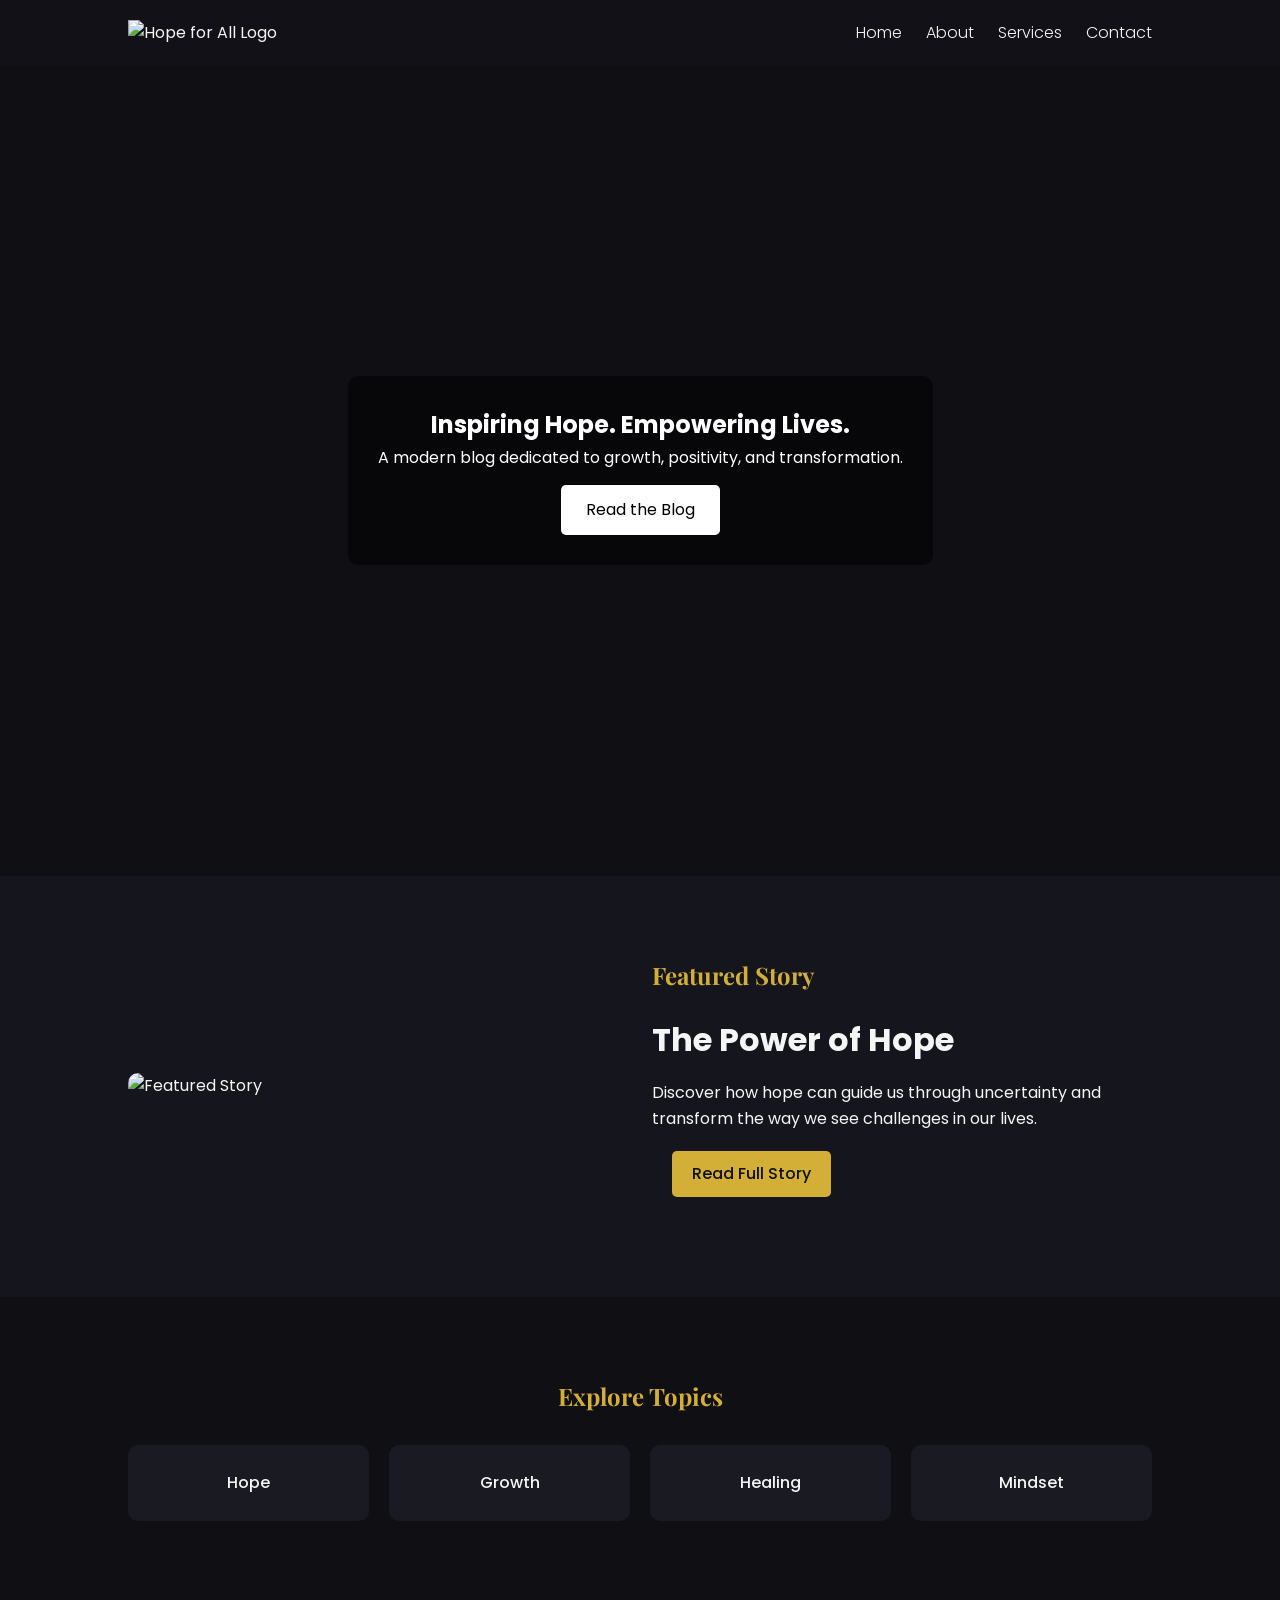
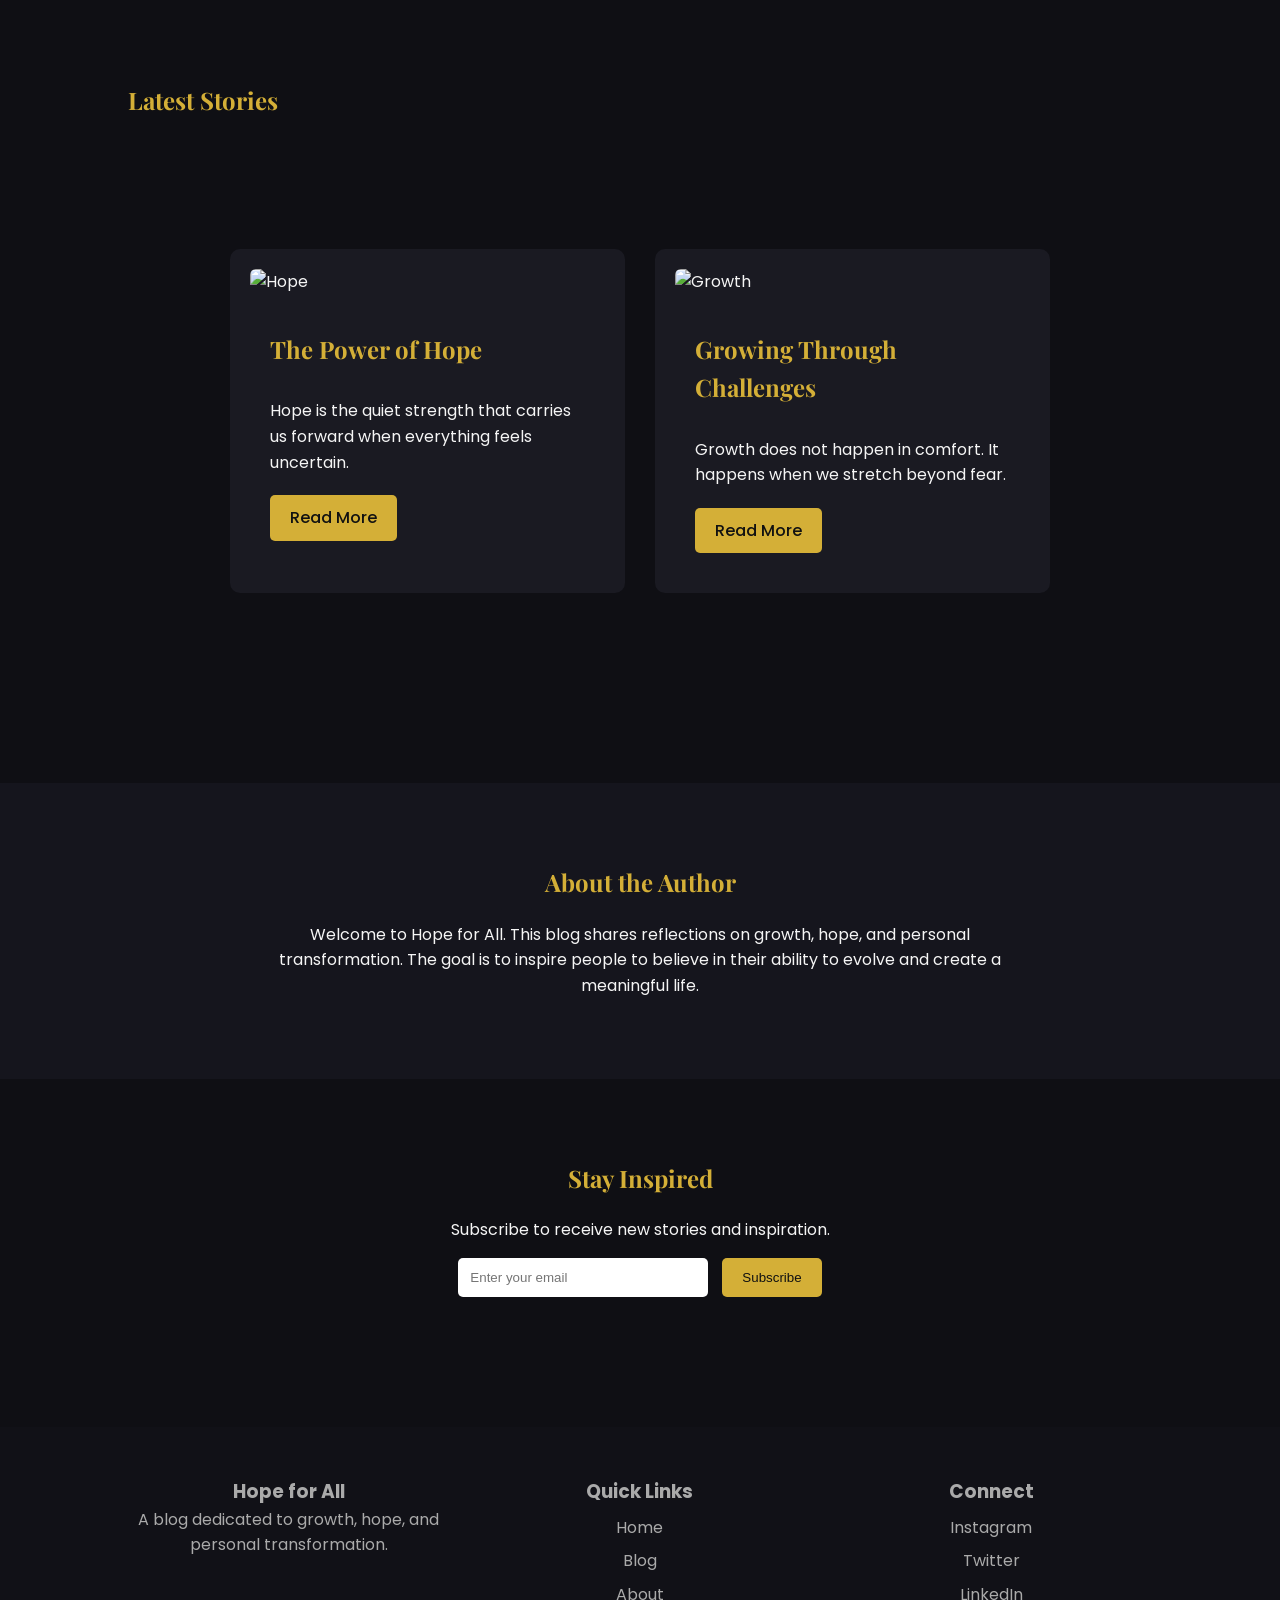
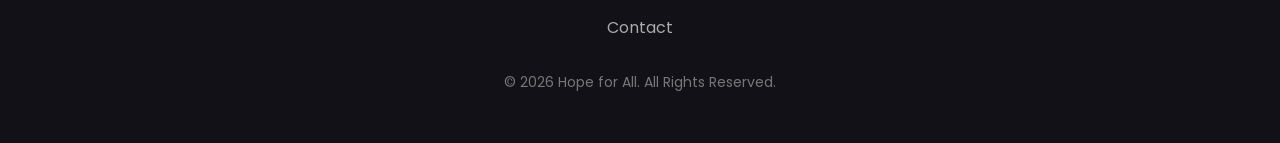
==== index.html @ fa164b83 "Add files via upload" ====
<!DOCTYPE html>
<html>
<head>
    <title>Hope for All</title>
    <link rel="stylesheet" href="style.css">
</head>
<body>

<header>
    <div class="logo">
<img src="images/logo.png" alt="Hope for All Logo">
</div>
    <nav>
        <a href="index.html">Home</a>
        <a href="about.html">About</a>
        <a href="services.html">Services</a>
        <a href="contact.html">Contact</a>
    </nav>
</header>

<section class="hero">
    <div class="hero-text">
        <h1>Inspiring Hope. Empowering Lives.</h1>
        <p>A modern blog dedicated to growth, positivity, and transformation.</p>
        <a href="blog.html" class="btn">Read the Blog</a>
    </div>
</section>
<section class="featured">

<img src="images/growth.jpg" alt="Featured Story">

<div class="featured-text">

<h2>Featured Story</h2>

<h1>The Power of Hope</h1>

<p>
Discover how hope can guide us through uncertainty and transform
the way we see challenges in our lives.
</p>

<a href="post1.html" class="read-btn">Read Full Story</a>

</div>

</section>
<section class="categories">

<h2>Explore Topics</h2>

<div class="category-grid">

<div class="category">Hope</div>

<div class="category">Growth</div>

<div class="category">Healing</div>

<div class="category">Mindset</div>

</div>

</section>
<section class="container">

<h2>Latest Stories</h2>

<div class="blog-container">

<div class="post">

<img src="images/growth.jpg" alt="Hope">

<h2>The Power of Hope</h2>

<p>
Hope is the quiet strength that carries us forward
when everything feels uncertain.
</p>

<a href="post1.html" class="read-btn">Read More</a>

</div>


<div class="post">

<img src="images/growth.jpg" alt="Growth">

<h2>Growing Through Challenges</h2>

<p>
Growth does not happen in comfort.
It happens when we stretch beyond fear.
</p>

<a href="post2.html" class="read-btn">Read More</a>

</div>

</div>

</section>
<section class="author">

<h2>About the Author</h2>

<p>
Welcome to Hope for All. This blog shares reflections on growth,
hope, and personal transformation. The goal is to inspire people
to believe in their ability to evolve and create a meaningful life.
</p>

</section>
<section class="newsletter">

<h2>Stay Inspired</h2>

<p>Subscribe to receive new stories and inspiration.</p>

<input type="email" placeholder="Enter your email">

<button>Subscribe</button>

</section>

<footer>

<div class="footer-container">

<div class="footer-about">
<h3>Hope for All</h3>
<p>
A blog dedicated to growth, hope, and personal transformation.
</p>
</div>

<div class="footer-links">
<h3>Quick Links</h3>
<a href="index.html">Home</a>
<a href="blog.html">Blog</a>
<a href="about.html">About</a>
<a href="contact.html">Contact</a>
</div>

<div class="footer-social">
<h3>Connect</h3>
<p>Instagram</p>
<p>Twitter</p>
<p>LinkedIn</p>
</div>

</div>

<p class="copyright">
© 2026 Hope for All. All Rights Reserved.
</p>

</footer>
</body>
</html>
---- style.css ----
/* Google Font */
@import url('https://fonts.googleapis.com/css2?family=Playfair+Display:wght@500;700&family=Poppins:wght@300;400;500&display=swap');

* {
    margin: 0;
    padding: 0;
    box-sizing: border-box;
}
html{
scroll-behavior:smooth;
}

body {
    font-family: 'Poppins', sans-serif;
    background-color: #0f0f14;
    color: #f5f5f5;
    line-height: 1.6;
}

header{
background:#111117;
padding:20px 10%;
display:flex;
justify-content:space-between;
align-items:center;

position:sticky;
top:0;
z-index:1000;
}
}

.logo {
    font-family: 'Playfair Display', serif;
    font-size: 28px;
    color: #d4af37;
}

nav a {
    color: #f5f5f5;
    text-decoration: none;
    margin-left: 20px;
    font-weight: 300;
    transition: 0.3s;
}

nav a:hover {
    color: #d4af37;
}

.hero {
    background: url("images/hero.jpg") no-repeat center center/cover;
    height: 90vh;
    display: flex;
    align-items: center;
    justify-content: center;
    color: white;
    text-align: center;
}

.hero-text {
    background: rgba(0,0,0,0.5);
    padding: 30px;
    border-radius: 10px;
}

.btn {
    display: inline-block;
    padding: 12px 25px;
    background-color: #ffffff;
    color: black;
    text-decoration: none;
    border-radius: 5px;
    margin-top: 15px;
}

.container {
    padding: 80px 10%;
}

h2 {
    font-family: 'Playfair Display', serif;
    margin-bottom: 20px;
    color: #d4af37;
}

.card {
    background: #1a1a22;
    padding: 30px;
    border-radius: 10px;
    margin-top: 20px;
    transition: 0.3s;
}

.card:hover {
    transform: translateY(-5px);
    box-shadow: 0 0 20px rgba(212,175,55,0.2);
}

button {
    background: #d4af37;
    border: none;
    padding: 12px 25px;
    color: #111;
    font-weight: 500;
    cursor: pointer;
    border-radius: 5px;
    margin-top: 15px;
}

footer {
    background: #111117;
    text-align: center;
    padding: 20px;
    margin-top: 50px;
    color: #aaa;
}
.post {
    background: #f4f4f4;
    padding: 20px;
    margin: 20px;
    border-radius: 8px;
}

.post h2 {
    margin-top: 0;
}

.date {
    font-size: 0.9em;
    color: gray;
}
.post {
    background: #f4f4f4;
    padding: 20px;
    margin: 30px auto;
    max-width: 700px;
    border-radius: 8px;
}

.post img {
    width: 100%;
    border-radius: 6px;
    margin-bottom: 15px;
}

.post h2 {
    margin-top: 0;
}

.date {
    font-size: 0.9em;
    color: gray;
}
.blog-container{
display: grid;
grid-template-columns: repeat(auto-fit, minmax(300px, 1fr));
gap: 30px;
padding: 80px 10%;
}

.post{
background: #1a1a22;
border-radius: 10px;
overflow: hidden;
transition: 0.3s;
}

.post:hover{
transform: translateY(-5px);
box-shadow: 0 10px 25px rgba(0,0,0,0.4);
}

.post img{
width: 100%;
height: 200px;
object-fit: cover;
}

.post h2{
padding: 20px 20px 10px;
color: #d4af37;
}

.post p{
padding: 0 20px;
}

.date{
font-size: 0.8em;
color: #aaa;
padding: 0 20px 10px;
}

.read-btn{
display: inline-block;
margin: 20px;
padding: 10px 20px;
background: #d4af37;
color: #111;
text-decoration: none;
border-radius: 5px;
font-weight: 500;
}
.featured{
display:flex;
align-items:center;
gap:40px;
padding:80px 10%;
background:#15151d;
}

.featured img{
width:50%;
border-radius:10px;
}

.featured-text{
max-width:500px;
}

.featured-text h1{
font-size:32px;
margin:15px 0;
}
.categories{
padding:80px 10%;
text-align:center;
}

.category-grid{
display:grid;
grid-template-columns:repeat(auto-fit,minmax(150px,1fr));
gap:20px;
margin-top:30px;
}

.category{
background:#1a1a22;
padding:25px;
border-radius:10px;
font-weight:500;
transition:0.3s;
}

.category:hover{
background:#d4af37;
color:#111;
cursor:pointer;
}
.author{
padding:80px 20%;
text-align:center;
background:#15151d;
}
.newsletter{
padding:80px 10%;
text-align:center;
}

.newsletter input{
padding:12px;
width:250px;
border:none;
border-radius:5px;
margin-right:10px;
}

.newsletter button{
padding:12px 20px;
background:#d4af37;
border:none;
border-radius:5px;
cursor:pointer;
}
.search-section{
text-align:center;
padding:40px;
}

#searchInput{
width:300px;
padding:12px;
border-radius:5px;
border:none;
}
.logo img{
height:40px;
}
footer{
background:#111117;
padding:50px 10%;
margin-top:50px;
}

.footer-container{
display:grid;
grid-template-columns:repeat(auto-fit,minmax(200px,1fr));
gap:30px;
}

.footer-links a{
display:block;
color:#aaa;
text-decoration:none;
margin-top:8px;
}

.footer-links a:hover{
color:#d4af37;
}

.footer-social p{
margin-top:8px;
color:#aaa;
}

.copyright{
text-align:center;
margin-top:30px;
color:#777;
font-size:14px;
}
@media (max-width: 768px){

header{
flex-direction:column;
text-align:center;
}

nav{
margin-top:10px;
}

.hero{
height:70vh;
padding:20px;
}

.featured{
flex-direction:column;
text-align:center;
}

.featured img{
width:100%;
}

.blog-container{
grid-template-columns:1fr;
}

.newsletter input{
width:100%;
margin-bottom:10px;
}

.footer-container{
grid-template-columns:1fr;
text-align:center;
}

}
.article-image {
  max-width: 100%;
  height: auto;
  display: block;
  margin: 20px auto;
  border-radius: 8px;
}
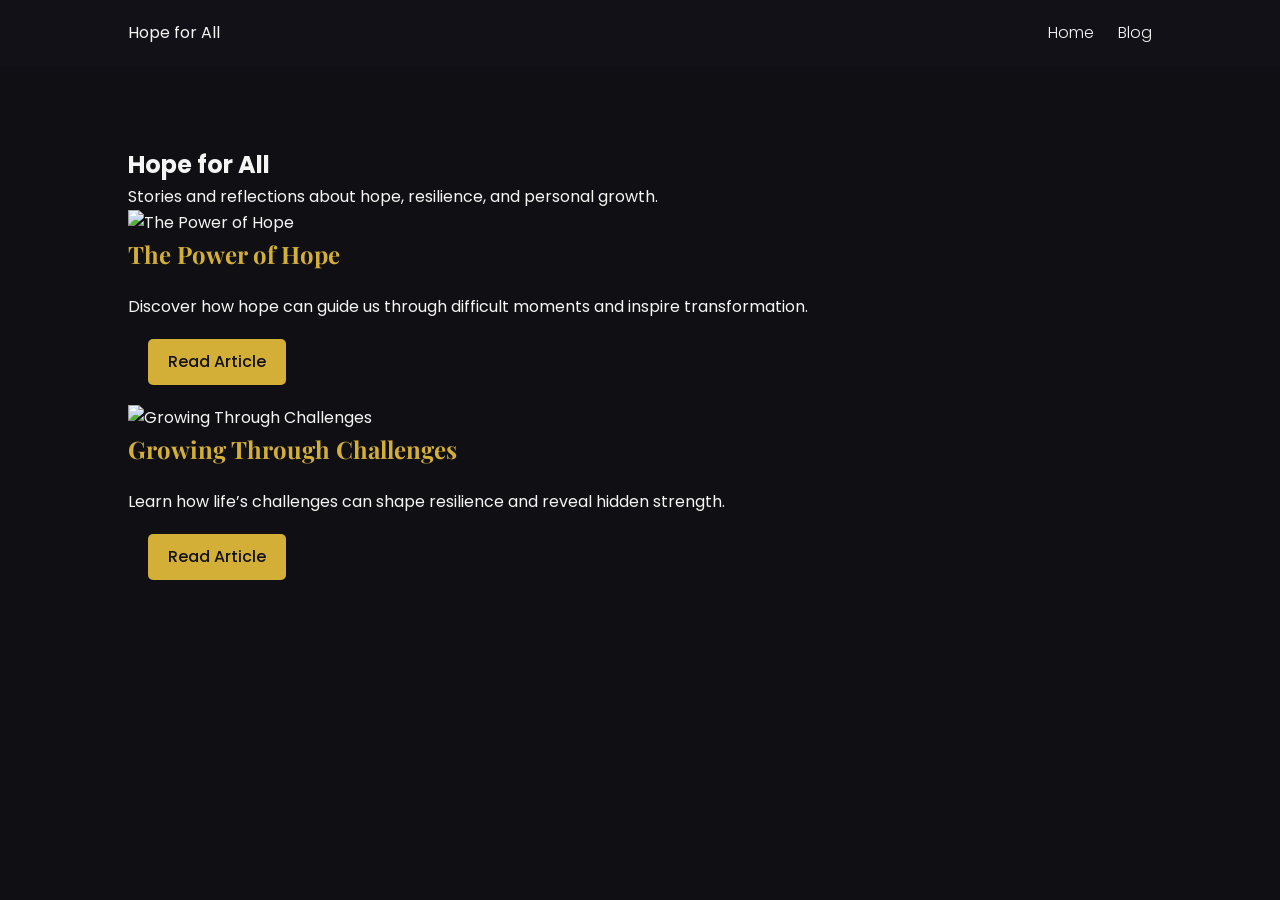
==== commit f28de4cb: "Update index.html" ====
--- a/index.html
+++ b/index.html
@@ -1,162 +1,49 @@
 <!DOCTYPE html>
 <html>
 <head>
-    <title>Hope for All</title>
-    <link rel="stylesheet" href="style.css">
+<title>Hope for All</title>
+<link rel="stylesheet" href="style.css">
+
+<meta name="description" content="Hope for All is a blog sharing stories of hope, growth, and resilience. Read inspiring articles to uplift your spirit.">
+
 </head>
+
 <body>
 
 <header>
-    <div class="logo">
-<img src="images/logo.png" alt="Hope for All Logo">
-</div>
-    <nav>
-        <a href="index.html">Home</a>
-        <a href="about.html">About</a>
-        <a href="services.html">Services</a>
-        <a href="contact.html">Contact</a>
-    </nav>
+<div class="logo">Hope for All</div>
+<nav>
+<a href="index.html">Home</a>
+<a href="post1.html">Blog</a>
+</nav>
 </header>
 
-<section class="hero">
-    <div class="hero-text">
-        <h1>Inspiring Hope. Empowering Lives.</h1>
-        <p>A modern blog dedicated to growth, positivity, and transformation.</p>
-        <a href="blog.html" class="btn">Read the Blog</a>
-    </div>
-</section>
-<section class="featured">
+<section class="container">
 
-<img src="images/growth.jpg" alt="Featured Story">
+<h1>Hope for All</h1>
+<p>Stories and reflections about hope, resilience, and personal growth.</p>
 
-<div class="featured-text">
+<div class="blog-grid">
 
-<h2>Featured Story</h2>
+  <!-- Post 1 -->
+  <div class="blog-card">
+    <img src="images/preview-hope.jpg" alt="The Power of Hope">
+    <h2>The Power of Hope</h2>
+    <p>Discover how hope can guide us through difficult moments and inspire transformation.</p>
+    <a href="post1.html" class="read-btn">Read Article</a>
+  </div>
 
-<h1>The Power of Hope</h1>
-
-<p>
-Discover how hope can guide us through uncertainty and transform
-the way we see challenges in our lives.
-</p>
-
-<a href="post1.html" class="read-btn">Read Full Story</a>
+  <!-- Post 2 -->
+  <div class="blog-card">
+    <img src="images/preview-challenges.jpg" alt="Growing Through Challenges">
+    <h2>Growing Through Challenges</h2>
+    <p>Learn how life’s challenges can shape resilience and reveal hidden strength.</p>
+    <a href="post2.html" class="read-btn">Read Article</a>
+  </div>
 
 </div>
 
 </section>
-<section class="categories">
 
-<h2>Explore Topics</h2>
-
-<div class="category-grid">
-
-<div class="category">Hope</div>
-
-<div class="category">Growth</div>
-
-<div class="category">Healing</div>
-
-<div class="category">Mindset</div>
-
-</div>
-
-</section>
-<section class="container">
-
-<h2>Latest Stories</h2>
-
-<div class="blog-container">
-
-<div class="post">
-
-<img src="images/growth.jpg" alt="Hope">
-
-<h2>The Power of Hope</h2>
-
-<p>
-Hope is the quiet strength that carries us forward
-when everything feels uncertain.
-</p>
-
-<a href="post1.html" class="read-btn">Read More</a>
-
-</div>
-
-
-<div class="post">
-
-<img src="images/growth.jpg" alt="Growth">
-
-<h2>Growing Through Challenges</h2>
-
-<p>
-Growth does not happen in comfort.
-It happens when we stretch beyond fear.
-</p>
-
-<a href="post2.html" class="read-btn">Read More</a>
-
-</div>
-
-</div>
-
-</section>
-<section class="author">
-
-<h2>About the Author</h2>
-
-<p>
-Welcome to Hope for All. This blog shares reflections on growth,
-hope, and personal transformation. The goal is to inspire people
-to believe in their ability to evolve and create a meaningful life.
-</p>
-
-</section>
-<section class="newsletter">
-
-<h2>Stay Inspired</h2>
-
-<p>Subscribe to receive new stories and inspiration.</p>
-
-<input type="email" placeholder="Enter your email">
-
-<button>Subscribe</button>
-
-</section>
-
-<footer>
-
-<div class="footer-container">
-
-<div class="footer-about">
-<h3>Hope for All</h3>
-<p>
-A blog dedicated to growth, hope, and personal transformation.
-</p>
-</div>
-
-<div class="footer-links">
-<h3>Quick Links</h3>
-<a href="index.html">Home</a>
-<a href="blog.html">Blog</a>
-<a href="about.html">About</a>
-<a href="contact.html">Contact</a>
-</div>
-
-<div class="footer-social">
-<h3>Connect</h3>
-<p>Instagram</p>
-<p>Twitter</p>
-<p>LinkedIn</p>
-</div>
-
-</div>
-
-<p class="copyright">
-© 2026 Hope for All. All Rights Reserved.
-</p>
-
-</footer>
 </body>
-</html>+</html>
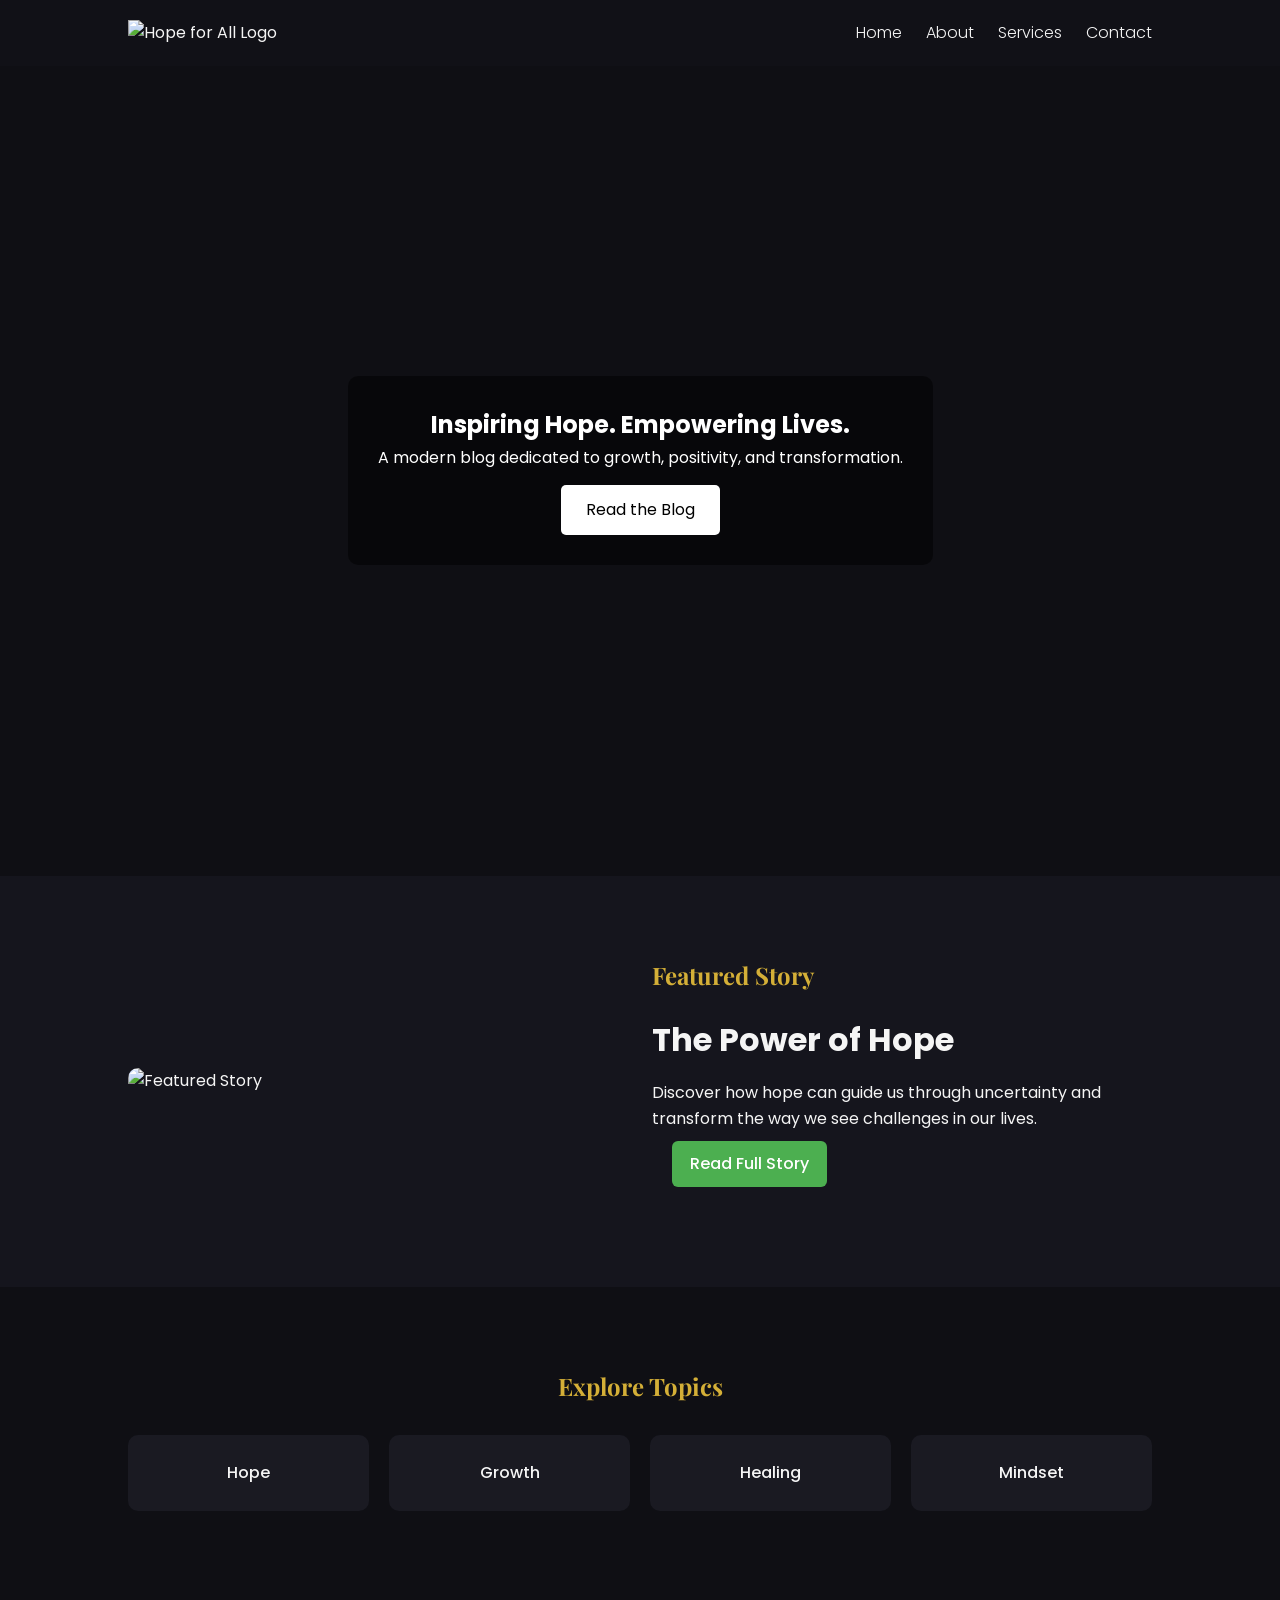
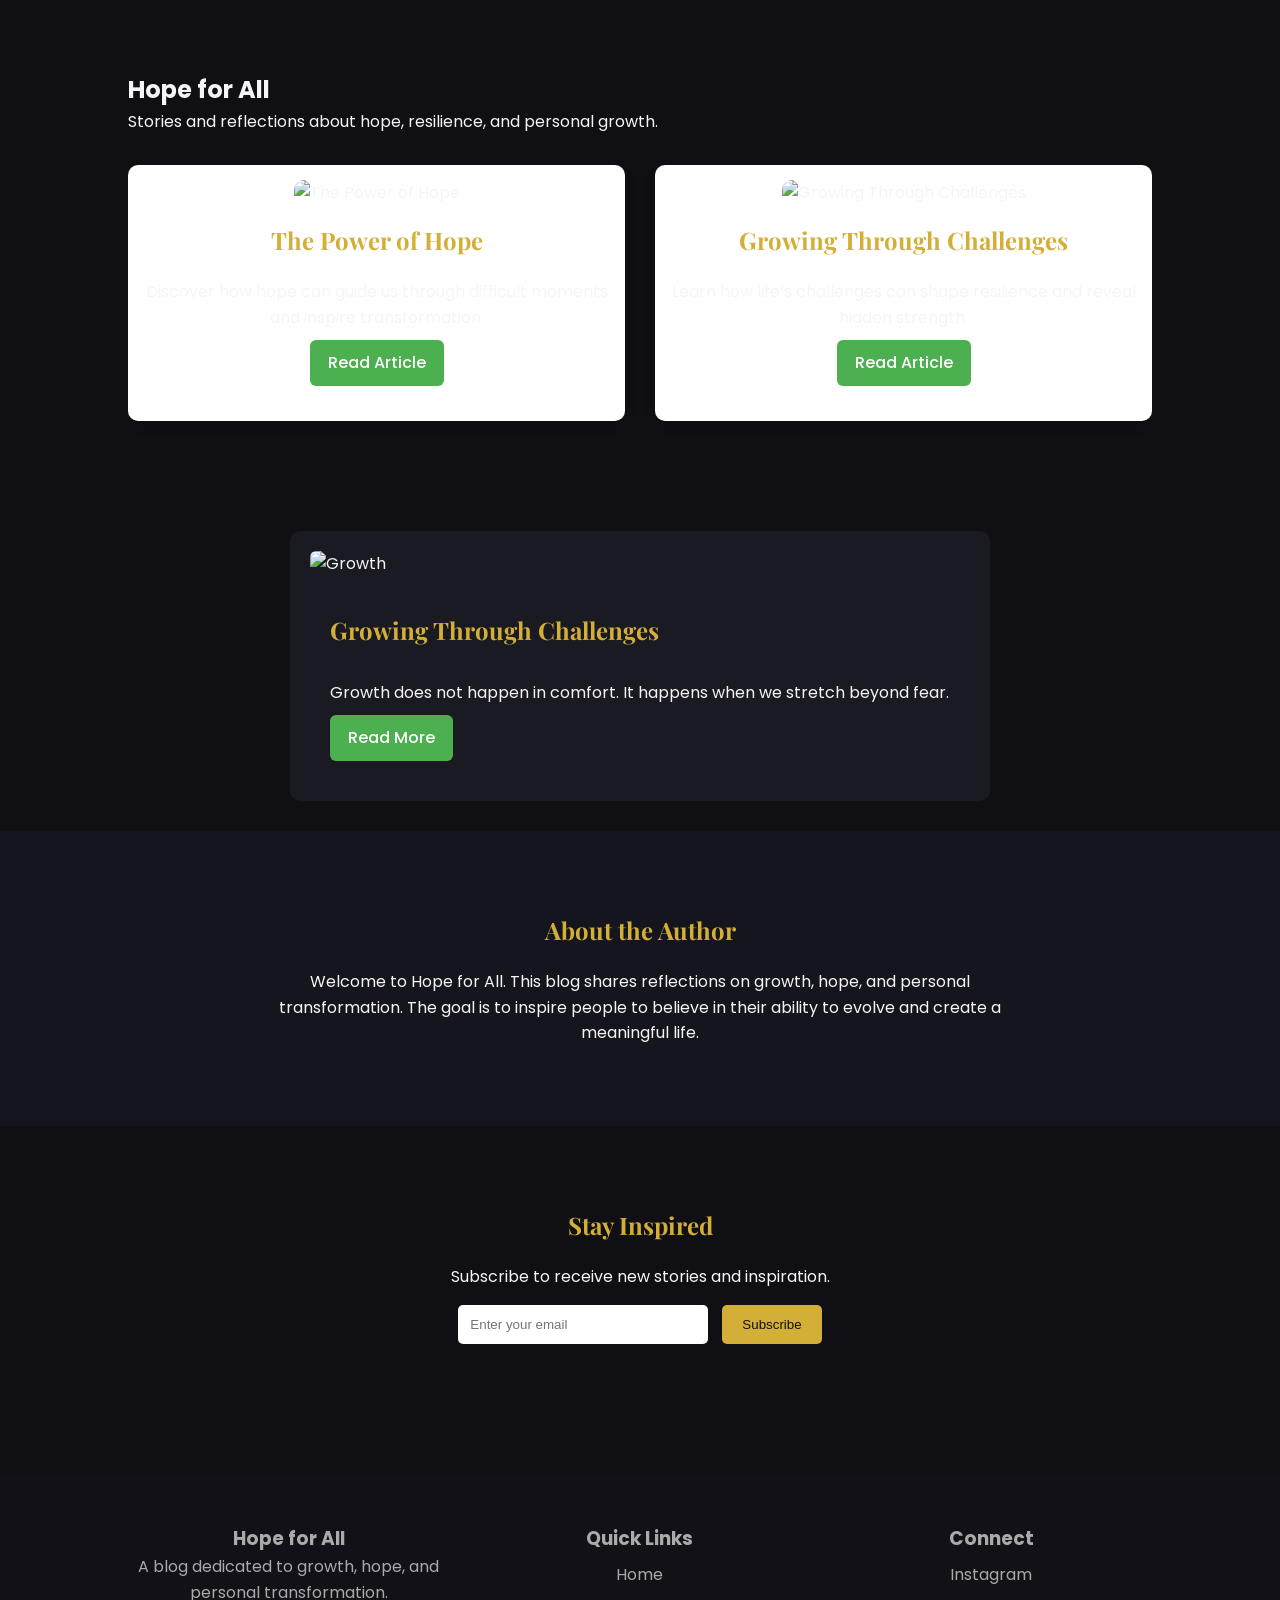
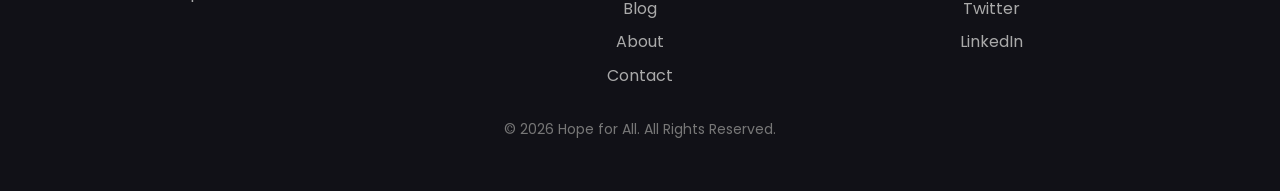
==== commit 9d34cc1b: "Add files via upload" ====
--- a/index.html
+++ b/index.html
@@ -1,23 +1,67 @@
 <!DOCTYPE html>
 <html>
 <head>
-<title>Hope for All</title>
-<link rel="stylesheet" href="style.css">
-
-<meta name="description" content="Hope for All is a blog sharing stories of hope, growth, and resilience. Read inspiring articles to uplift your spirit.">
-
+    <title>Hope for All</title>
+    <link rel="stylesheet" href="style.css">
 </head>
-
 <body>
 
 <header>
-<div class="logo">Hope for All</div>
-<nav>
-<a href="index.html">Home</a>
-<a href="post1.html">Blog</a>
-</nav>
+    <div class="logo">
+<img src="images/logo.png" alt="Hope for All Logo">
+</div>
+    <nav>
+        <a href="index.html">Home</a>
+        <a href="about.html">About</a>
+        <a href="services.html">Services</a>
+        <a href="contact.html">Contact</a>
+    </nav>
 </header>
 
+<section class="hero">
+    <div class="hero-text">
+        <h1>Inspiring Hope. Empowering Lives.</h1>
+        <p>A modern blog dedicated to growth, positivity, and transformation.</p>
+        <a href="blog.html" class="btn">Read the Blog</a>
+    </div>
+</section>
+<section class="featured">
+
+<img src="images/growth.jpg" alt="Featured Story">
+
+<div class="featured-text">
+
+<h2>Featured Story</h2>
+
+<h1>The Power of Hope</h1>
+
+<p>
+Discover how hope can guide us through uncertainty and transform
+the way we see challenges in our lives.
+</p>
+
+<a href="post1.html" class="read-btn">Read Full Story</a>
+
+</div>
+
+</section>
+<section class="categories">
+
+<h2>Explore Topics</h2>
+
+<div class="category-grid">
+
+<div class="category">Hope</div>
+
+<div class="category">Growth</div>
+
+<div class="category">Healing</div>
+
+<div class="category">Mindset</div>
+
+</div>
+
+</section>
 <section class="container">
 
 <h1>Hope for All</h1>
@@ -25,25 +69,96 @@
 
 <div class="blog-grid">
 
-  <!-- Post 1 -->
-  <div class="blog-card">
-    <img src="images/preview-hope.jpg" alt="The Power of Hope">
-    <h2>The Power of Hope</h2>
-    <p>Discover how hope can guide us through difficult moments and inspire transformation.</p>
-    <a href="post1.html" class="read-btn">Read Article</a>
-  </div>
+<div class="blog-card">
+<img src="images/preview-hope.jpg" alt="The Power of Hope">
+<h2>The Power of Hope</h2>
+<p>Discover how hope can guide us through difficult moments and inspire transformation.</p>
+<a href="post1.html" class="read-btn">Read Article</a>
+</div>
 
-  <!-- Post 2 -->
-  <div class="blog-card">
-    <img src="images/preview-challenges.jpg" alt="Growing Through Challenges">
-    <h2>Growing Through Challenges</h2>
-    <p>Learn how life’s challenges can shape resilience and reveal hidden strength.</p>
-    <a href="post2.html" class="read-btn">Read Article</a>
-  </div>
+<div class="blog-card">
+<img src="images/preview-challenges.jpg" alt="Growing Through Challenges">
+<h2>Growing Through Challenges</h2>
+<p>Learn how life’s challenges can shape resilience and reveal hidden strength.</p>
+<a href="post2.html" class="read-btn">Read Article</a>
+</div>
 
 </div>
 
 </section>
+<div class="post">
 
+<img src="images/growth.jpg" alt="Growth">
+
+<h2>Growing Through Challenges</h2>
+
+<p>
+Growth does not happen in comfort.
+It happens when we stretch beyond fear.
+</p>
+
+<a href="post2.html" class="read-btn">Read More</a>
+
+</div>
+
+</div>
+
+</section>
+<section class="author">
+
+<h2>About the Author</h2>
+
+<p>
+Welcome to Hope for All. This blog shares reflections on growth,
+hope, and personal transformation. The goal is to inspire people
+to believe in their ability to evolve and create a meaningful life.
+</p>
+
+</section>
+<section class="newsletter">
+
+<h2>Stay Inspired</h2>
+
+<p>Subscribe to receive new stories and inspiration.</p>
+
+<input type="email" placeholder="Enter your email">
+
+<button>Subscribe</button>
+
+</section>
+
+<footer>
+
+<div class="footer-container">
+
+<div class="footer-about">
+<h3>Hope for All</h3>
+<p>
+A blog dedicated to growth, hope, and personal transformation.
+</p>
+</div>
+
+<div class="footer-links">
+<h3>Quick Links</h3>
+<a href="index.html">Home</a>
+<a href="blog.html">Blog</a>
+<a href="about.html">About</a>
+<a href="contact.html">Contact</a>
+</div>
+
+<div class="footer-social">
+<h3>Connect</h3>
+<p>Instagram</p>
+<p>Twitter</p>
+<p>LinkedIn</p>
+</div>
+
+</div>
+
+<p class="copyright">
+© 2026 Hope for All. All Rights Reserved.
+</p>
+
+</footer>
 </body>
-</html>
+</html>
--- a/style.css
+++ b/style.css
@@ -367,4 +367,38 @@
   display: block;
   margin: 20px auto;
   border-radius: 8px;
+}
+.blog-grid{
+display:grid;
+grid-template-columns:repeat(auto-fit,minmax(250px,1fr));
+gap:30px;
+margin-top:30px;
+}
+
+.blog-card{
+background:white;
+border-radius:10px;
+box-shadow:0 4px 12px rgba(0,0,0,0.1);
+padding:15px;
+text-align:center;
+}
+
+.blog-card img{
+width:100%;
+border-radius:10px;
+margin-bottom:15px;
+}
+
+.read-btn{
+display:inline-block;
+margin-top:10px;
+padding:10px 18px;
+background:#4CAF50;
+color:white;
+text-decoration:none;
+border-radius:6px;
+}
+
+.read-btn:hover{
+background:#3c8c40;
 }
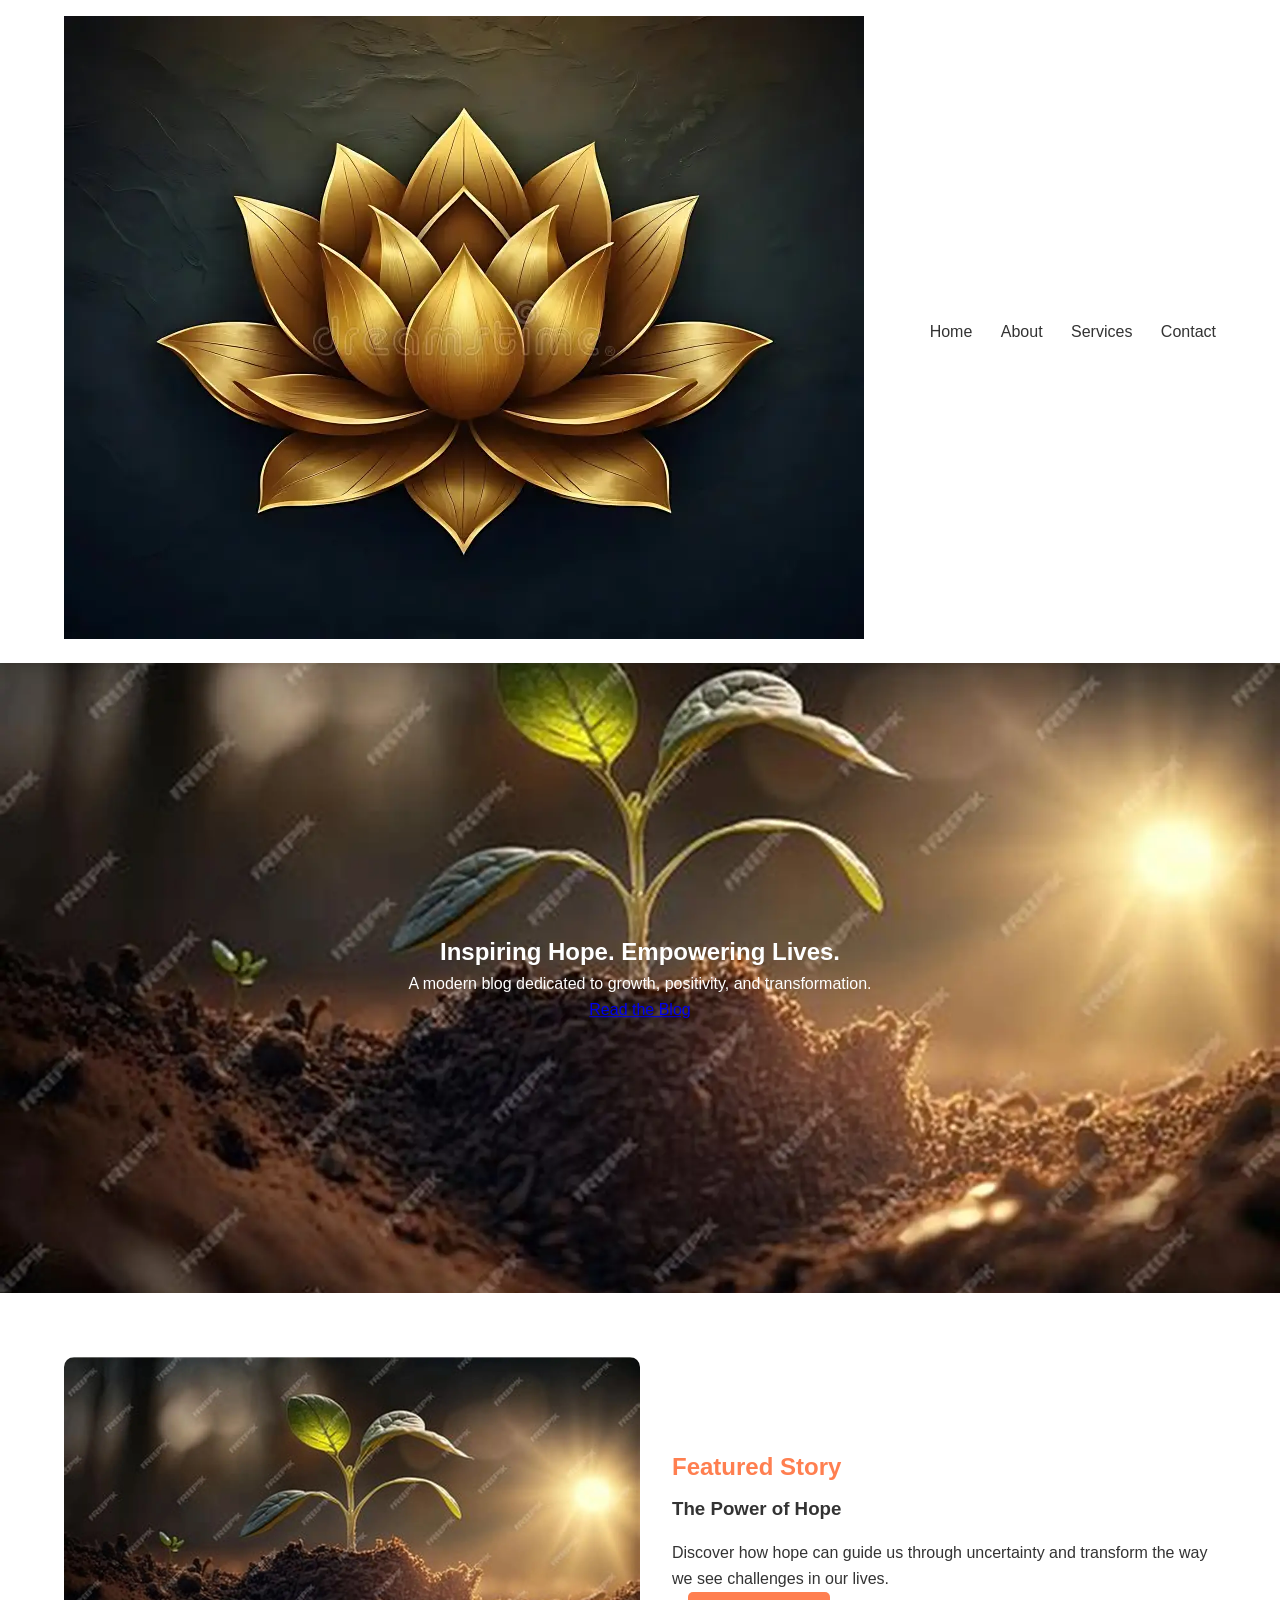
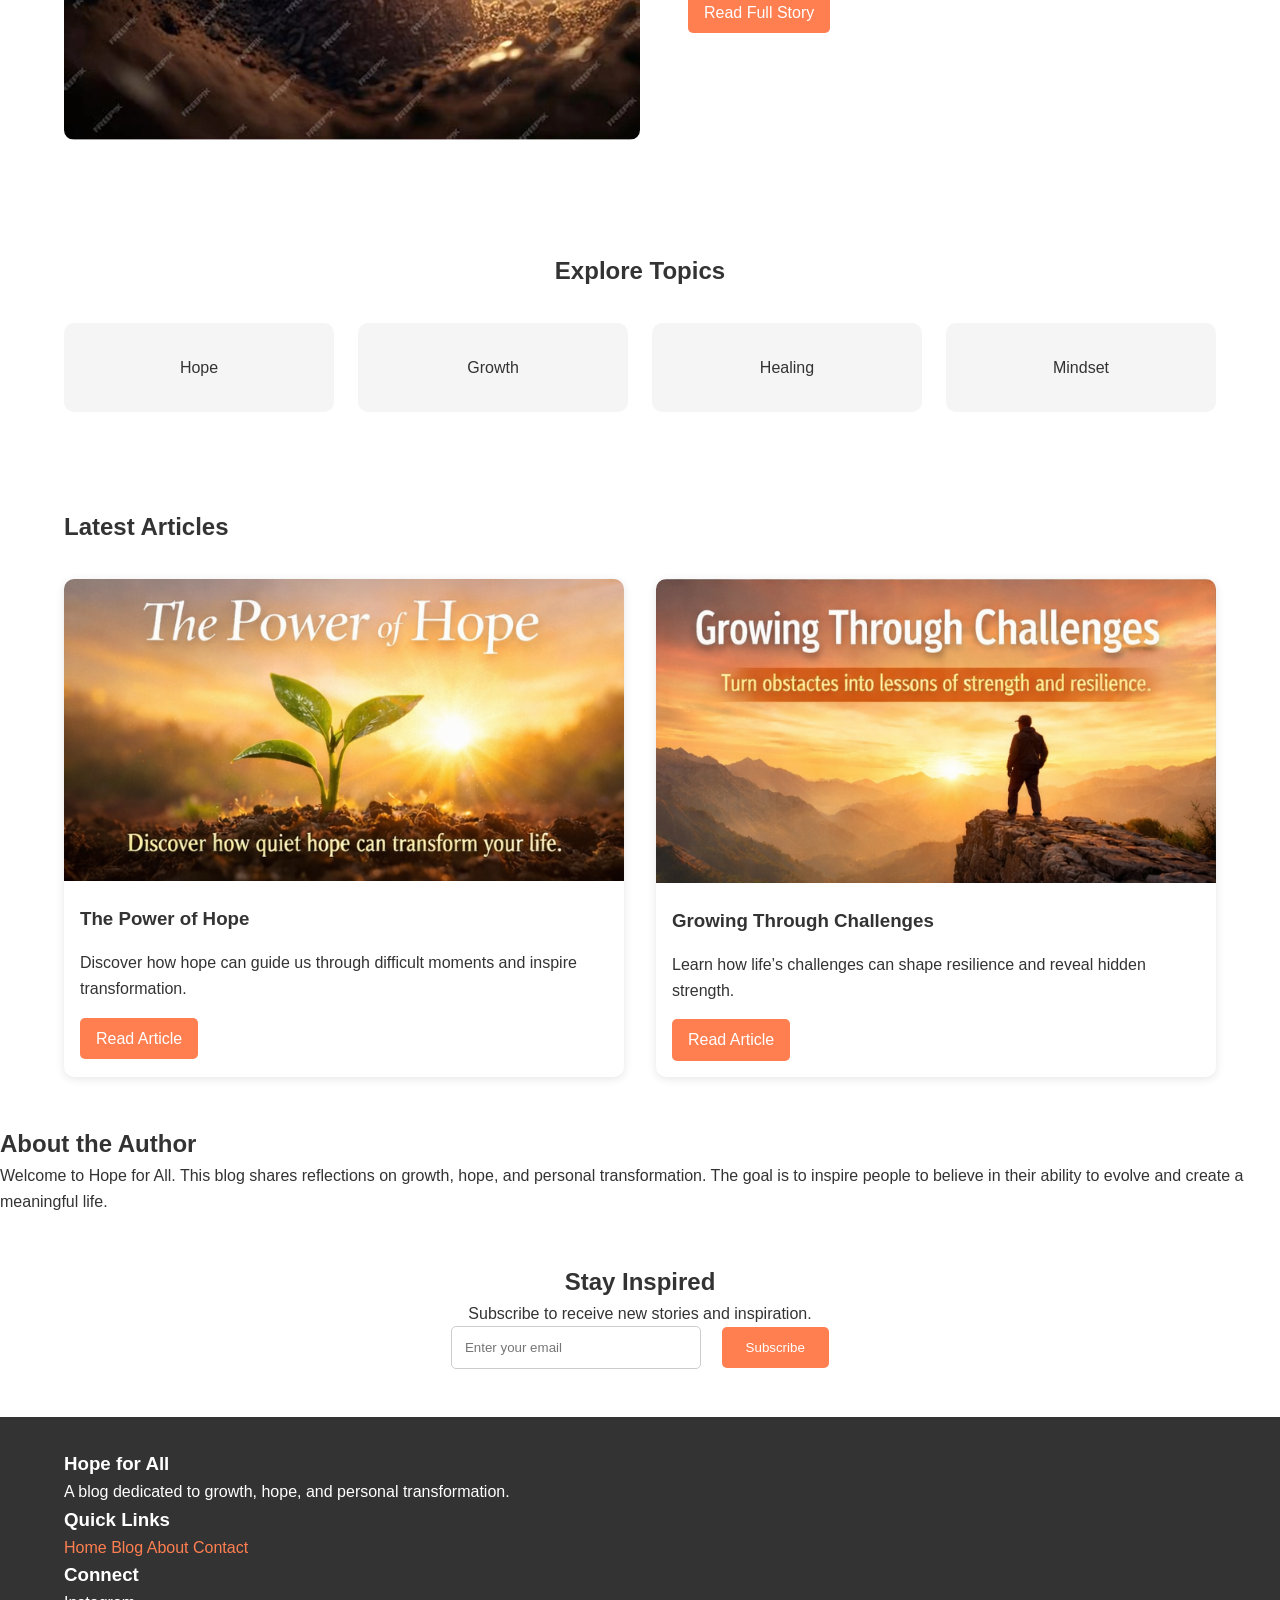
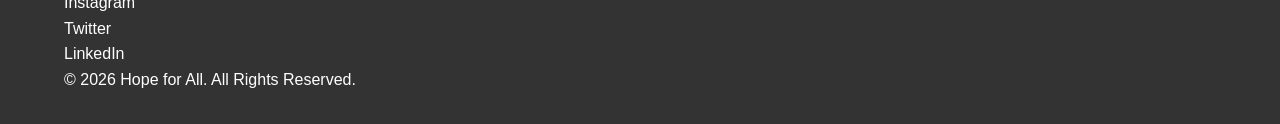
==== commit 81e6baa9: "Add files via upload" ====
--- a/index.html
+++ b/index.html
@@ -1,15 +1,18 @@
 <!DOCTYPE html>
-<html>
+<html lang="en">
 <head>
+    <meta charset="UTF-8">
+    <meta name="viewport" content="width=device-width, initial-scale=1.0">
     <title>Hope for All</title>
-    <link rel="stylesheet" href="style.css">
+    <link rel="stylesheet" href="./style.css">
 </head>
 <body>
 
+<!-- HEADER -->
 <header>
     <div class="logo">
-<img src="images/logo.png" alt="Hope for All Logo">
-</div>
+        <img src="./images/logo.png" alt="Hope for All Logo">
+    </div>
     <nav>
         <a href="index.html">Home</a>
         <a href="about.html">About</a>
@@ -18,147 +21,125 @@
     </nav>
 </header>
 
+<!-- HERO SECTION -->
 <section class="hero">
-    <div class="hero-text">
-        <h1>Inspiring Hope. Empowering Lives.</h1>
-        <p>A modern blog dedicated to growth, positivity, and transformation.</p>
-        <a href="blog.html" class="btn">Read the Blog</a>
+    <div class="hero-slider">
+        <div class="hero-slide active">
+            <img src="./images/growth.jpg" alt="Growth">
+            <div class="hero-text">
+                <h1>Inspiring Hope. Empowering Lives.</h1>
+                <p>A modern blog dedicated to growth, positivity, and transformation.</p>
+                <a href="blog.html" class="btn">Read the Blog</a>
+            </div>
+        </div>
+        <div class="hero-slide">
+            <img src="./images/preview-hope.jpg" alt="Hope">
+            <div class="hero-text">
+                <h1>Stories That Transform</h1>
+                <p>Explore stories of resilience, courage, and hope.</p>
+                <a href="blog.html" class="btn">Read More</a>
+            </div>
+        </div>
+        <div class="hero-slide">
+            <img src="./images/preview-challenges.jpg" alt="Challenges">
+            <div class="hero-text">
+                <h1>Overcoming Challenges</h1>
+                <p>Discover how challenges shape us into stronger individuals.</p>
+                <a href="blog.html" class="btn">Explore</a>
+            </div>
+        </div>
     </div>
 </section>
+<!-- FEATURED STORY -->
 <section class="featured">
-
-<img src="images/growth.jpg" alt="Featured Story">
-
-<div class="featured-text">
-
-<h2>Featured Story</h2>
-
-<h1>The Power of Hope</h1>
-
-<p>
-Discover how hope can guide us through uncertainty and transform
-the way we see challenges in our lives.
-</p>
-
-<a href="post1.html" class="read-btn">Read Full Story</a>
-
-</div>
-
-</section>
-<section class="categories">
-
-<h2>Explore Topics</h2>
-
-<div class="category-grid">
-
-<div class="category">Hope</div>
-
-<div class="category">Growth</div>
-
-<div class="category">Healing</div>
-
-<div class="category">Mindset</div>
-
-</div>
-
-</section>
-<section class="container">
-
-<h1>Hope for All</h1>
-<p>Stories and reflections about hope, resilience, and personal growth.</p>
-
-<div class="blog-grid">
-
-<div class="blog-card">
-<img src="images/preview-hope.jpg" alt="The Power of Hope">
-<h2>The Power of Hope</h2>
-<p>Discover how hope can guide us through difficult moments and inspire transformation.</p>
-<a href="post1.html" class="read-btn">Read Article</a>
-</div>
-
-<div class="blog-card">
-<img src="images/preview-challenges.jpg" alt="Growing Through Challenges">
-<h2>Growing Through Challenges</h2>
-<p>Learn how life’s challenges can shape resilience and reveal hidden strength.</p>
-<a href="post2.html" class="read-btn">Read Article</a>
-</div>
-
-</div>
-
-</section>
-<div class="post">
-
-<img src="images/growth.jpg" alt="Growth">
-
-<h2>Growing Through Challenges</h2>
-
-<p>
-Growth does not happen in comfort.
-It happens when we stretch beyond fear.
-</p>
-
-<a href="post2.html" class="read-btn">Read More</a>
-
-</div>
-
-</div>
-
-</section>
-<section class="author">
-
-<h2>About the Author</h2>
-
-<p>
-Welcome to Hope for All. This blog shares reflections on growth,
-hope, and personal transformation. The goal is to inspire people
-to believe in their ability to evolve and create a meaningful life.
-</p>
-
-</section>
-<section class="newsletter">
-
-<h2>Stay Inspired</h2>
-
-<p>Subscribe to receive new stories and inspiration.</p>
-
-<input type="email" placeholder="Enter your email">
-
-<button>Subscribe</button>
-
+    <img src="./images/growth.jpg" alt="Featured Story">
+    <div class="featured-text">
+        <h2>Featured Story</h2>
+        <h3>The Power of Hope</h3>
+        <p>Discover how hope can guide us through uncertainty and transform the way we see challenges in our lives.</p>
+        <a href="post1.html" class="read-btn">Read Full Story</a>
+    </div>
 </section>
 
+<!-- CATEGORIES -->
+<section class="categories">
+    <h2>Explore Topics</h2>
+    <div class="category-grid">
+        <div class="category">Hope</div>
+        <div class="category">Growth</div>
+        <div class="category">Healing</div>
+        <div class="category">Mindset</div>
+    </div>
+</section>
+
+<!-- BLOG GRID -->
+<section class="blog-section">
+    <h2>Latest Articles</h2>
+    <div class="blog-grid">
+        <div class="blog-card">
+            <img src="./images/preview-hope.jpg" alt="The Power of Hope">
+            <h3>The Power of Hope</h3>
+            <p>Discover how hope can guide us through difficult moments and inspire transformation.</p>
+            <a href="post1.html" class="read-btn">Read Article</a>
+        </div>
+        <div class="blog-card">
+            <img src="./images/preview-challenges.jpg" alt="Growing Through Challenges">
+            <h3>Growing Through Challenges</h3>
+            <p>Learn how life’s challenges can shape resilience and reveal hidden strength.</p>
+            <a href="post2.html" class="read-btn">Read Article</a>
+        </div>
+    </div>
+</section>
+
+<!-- ABOUT THE AUTHOR -->
+<section class="author">
+    <h2>About the Author</h2>
+    <p>Welcome to Hope for All. This blog shares reflections on growth, hope, and personal transformation. The goal is to inspire people to believe in their ability to evolve and create a meaningful life.</p>
+</section>
+
+<!-- NEWSLETTER -->
+<section class="newsletter">
+    <h2>Stay Inspired</h2>
+    <p>Subscribe to receive new stories and inspiration.</p>
+    <input type="email" placeholder="Enter your email">
+    <button>Subscribe</button>
+</section>
+
+<!-- FOOTER -->
 <footer>
+    <div class="footer-container">
+        <div class="footer-about">
+            <h3>Hope for All</h3>
+            <p>A blog dedicated to growth, hope, and personal transformation.</p>
+        </div>
+        <div class="footer-links">
+            <h3>Quick Links</h3>
+            <a href="index.html">Home</a>
+            <a href="blog.html">Blog</a>
+            <a href="about.html">About</a>
+            <a href="contact.html">Contact</a>
+        </div>
+        <div class="footer-social">
+            <h3>Connect</h3>
+            <p>Instagram</p>
+            <p>Twitter</p>
+            <p>LinkedIn</p>
+        </div>
+    </div>
+    <p class="copyright">© 2026 Hope for All. All Rights Reserved.</p>
+</footer>
+<script>
+const slides = document.querySelectorAll('.hero-slide');
+let currentSlide = 0;
 
-<div class="footer-container">
+function nextSlide() {
+    slides[currentSlide].classList.remove('active');
+    currentSlide = (currentSlide + 1) % slides.length;
+    slides[currentSlide].classList.add('active');
+}
 
-<div class="footer-about">
-<h3>Hope for All</h3>
-<p>
-A blog dedicated to growth, hope, and personal transformation.
-</p>
-</div>
+setInterval(nextSlide, 5000); // Change slide every 5 seconds
+</script>
 
-<div class="footer-links">
-<h3>Quick Links</h3>
-<a href="index.html">Home</a>
-<a href="blog.html">Blog</a>
-<a href="about.html">About</a>
-<a href="contact.html">Contact</a>
-</div>
-
-<div class="footer-social">
-<h3>Connect</h3>
-<p>Instagram</p>
-<p>Twitter</p>
-<p>LinkedIn</p>
-</div>
-
-</div>
-
-<p class="copyright">
-© 2026 Hope for All. All Rights Reserved.
-</p>
-
-</footer>
 </body>
 </html>
--- a/style.css
+++ b/style.css
@@ -1,404 +1,230 @@
-/* Google Font */
-@import url('https://fonts.googleapis.com/css2?family=Playfair+Display:wght@500;700&family=Poppins:wght@300;400;500&display=swap');
-
+/* GENERAL RESET */
 * {
     margin: 0;
     padding: 0;
     box-sizing: border-box;
 }
-html{
-scroll-behavior:smooth;
-}
 
 body {
-    font-family: 'Poppins', sans-serif;
-    background-color: #0f0f14;
-    color: #f5f5f5;
+    font-family: 'Arial', sans-serif;
     line-height: 1.6;
-}
-
-header{
-background:#111117;
-padding:20px 10%;
-display:flex;
-justify-content:space-between;
-align-items:center;
-
-position:sticky;
-top:0;
-z-index:1000;
-}
-}
-
-.logo {
-    font-family: 'Playfair Display', serif;
-    font-size: 28px;
-    color: #d4af37;
-}
-
-nav a {
-    color: #f5f5f5;
+    color: #333;
+}
+
+/* HEADER */
+header {
+    display: flex;
+    justify-content: space-between;
+    align-items: center;
+    padding: 1rem 5%;
+    background-color: #fff;
+    box-shadow: 0 2px 5px rgba(0,0,0,0.1);
+    position: sticky;
+    top: 0;
+    z-index: 100;
+}
+
+header nav a {
+    margin-left: 1.5rem;
     text-decoration: none;
-    margin-left: 20px;
-    font-weight: 300;
-    transition: 0.3s;
-}
-
-nav a:hover {
-    color: #d4af37;
-}
-
-.hero {
-    background: url("images/hero.jpg") no-repeat center center/cover;
-    height: 90vh;
+    color: #333;
+    transition: color 0.3s;
+}
+
+header nav a:hover {
+    color: #ff7f50;
+}
+
+/* HERO SLIDER */
+.hero-slider {
+    position: relative;
+    width: 100%;
+    height: 70vh;
+    overflow: hidden;
+}
+
+.hero-slide {
+    position: absolute;
+    width: 100%;
+    height: 100%;
+    opacity: 0;
+    transition: opacity 1s ease-in-out;
+}
+
+.hero-slide.active {
+    opacity: 1;
+}
+
+.hero-slide img {
+    width: 100%;
+    height: 100%;
+    object-fit: cover;
+}
+
+.hero-slide .hero-text {
+    position: absolute;
+    top: 50%;
+    left: 50%;
+    transform: translate(-50%, -50%);
+    color: #fff;
+    text-align: center;
+    animation: fadeInText 1.5s ease-in;
+}
+
+@keyframes fadeInText {
+    from { opacity: 0; transform: translate(-50%, -60%); }
+    to { opacity: 1; transform: translate(-50%, -50%); }
+}
+/* FEATURED STORY */
+.featured {
     display: flex;
     align-items: center;
-    justify-content: center;
-    color: white;
+    padding: 4rem 5%;
+    gap: 2rem;
+}
+
+.featured img {
+    width: 50%;
+    border-radius: 10px;
+    transition: transform 0.3s;
+}
+
+.featured img:hover {
+    transform: scale(1.05);
+}
+
+.featured-text h2 {
+    color: #ff7f50;
+    margin-bottom: 0.5rem;
+}
+
+.featured-text h3 {
+    margin-bottom: 1rem;
+}
+
+/* CATEGORIES */
+.categories {
+    padding: 3rem 5%;
     text-align: center;
 }
 
-.hero-text {
-    background: rgba(0,0,0,0.5);
-    padding: 30px;
+.category-grid {
+    display: grid;
+    grid-template-columns: repeat(auto-fit, minmax(150px, 1fr));
+    gap: 1.5rem;
+    margin-top: 2rem;
+}
+
+.category {
+    padding: 2rem;
+    background-color: #f5f5f5;
     border-radius: 10px;
-}
-
-.btn {
+    transition: transform 0.3s, background-color 0.3s;
+}
+
+.category:hover {
+    transform: translateY(-5px);
+    background-color: #ffebde;
+}
+
+/* BLOG GRID */
+.blog-section {
+    padding: 3rem 5%;
+}
+
+.blog-grid {
+    display: grid;
+    grid-template-columns: repeat(auto-fit, minmax(250px, 1fr));
+    gap: 2rem;
+    margin-top: 2rem;
+}
+
+.blog-card {
+    background-color: #fff;
+    border-radius: 10px;
+    overflow: hidden;
+    box-shadow: 0 2px 10px rgba(0,0,0,0.1);
+    transition: transform 0.3s, box-shadow 0.3s;
+}
+
+.blog-card:hover {
+    transform: translateY(-5px);
+    box-shadow: 0 5px 15px rgba(0,0,0,0.2);
+}
+
+.blog-card img {
+    width: 100%;
+}
+
+.blog-card h3 {
+    margin: 1rem;
+}
+
+.blog-card p {
+    margin: 0 1rem 1rem 1rem;
+}
+
+.read-btn {
     display: inline-block;
-    padding: 12px 25px;
-    background-color: #ffffff;
-    color: black;
+    margin: 0 1rem 1rem 1rem;
+    padding: 0.5rem 1rem;
+    background-color: #ff7f50;
+    color: #fff;
+    border-radius: 5px;
     text-decoration: none;
+    transition: background-color 0.3s;
+}
+
+.read-btn:hover {
+    background-color: #ff6333;
+}
+
+/* NEWSLETTER */
+.newsletter {
+    padding: 3rem 5%;
+    text-align: center;
+}
+
+.newsletter input {
+    padding: 0.8rem;
+    width: 250px;
     border-radius: 5px;
-    margin-top: 15px;
-}
-
-.container {
-    padding: 80px 10%;
-}
-
-h2 {
-    font-family: 'Playfair Display', serif;
-    margin-bottom: 20px;
-    color: #d4af37;
-}
-
-.card {
-    background: #1a1a22;
-    padding: 30px;
-    border-radius: 10px;
-    margin-top: 20px;
-    transition: 0.3s;
-}
-
-.card:hover {
-    transform: translateY(-5px);
-    box-shadow: 0 0 20px rgba(212,175,55,0.2);
-}
-
-button {
-    background: #d4af37;
+    border: 1px solid #ccc;
+    margin-right: 1rem;
+}
+
+.newsletter button {
+    padding: 0.8rem 1.5rem;
+    background-color: #ff7f50;
     border: none;
-    padding: 12px 25px;
-    color: #111;
-    font-weight: 500;
+    border-radius: 5px;
+    color: #fff;
     cursor: pointer;
-    border-radius: 5px;
-    margin-top: 15px;
-}
-
+    transition: background-color 0.3s;
+}
+
+.newsletter button:hover {
+    background-color: #ff6333;
+}
+
+/* FOOTER */
 footer {
-    background: #111117;
-    text-align: center;
-    padding: 20px;
-    margin-top: 50px;
-    color: #aaa;
-}
-.post {
-    background: #f4f4f4;
-    padding: 20px;
-    margin: 20px;
-    border-radius: 8px;
-}
-
-.post h2 {
-    margin-top: 0;
-}
-
-.date {
-    font-size: 0.9em;
-    color: gray;
-}
-.post {
-    background: #f4f4f4;
-    padding: 20px;
-    margin: 30px auto;
-    max-width: 700px;
-    border-radius: 8px;
-}
-
-.post img {
-    width: 100%;
-    border-radius: 6px;
-    margin-bottom: 15px;
-}
-
-.post h2 {
-    margin-top: 0;
-}
-
-.date {
-    font-size: 0.9em;
-    color: gray;
-}
-.blog-container{
-display: grid;
-grid-template-columns: repeat(auto-fit, minmax(300px, 1fr));
-gap: 30px;
-padding: 80px 10%;
-}
-
-.post{
-background: #1a1a22;
-border-radius: 10px;
-overflow: hidden;
-transition: 0.3s;
-}
-
-.post:hover{
-transform: translateY(-5px);
-box-shadow: 0 10px 25px rgba(0,0,0,0.4);
-}
-
-.post img{
-width: 100%;
-height: 200px;
-object-fit: cover;
-}
-
-.post h2{
-padding: 20px 20px 10px;
-color: #d4af37;
-}
-
-.post p{
-padding: 0 20px;
-}
-
-.date{
-font-size: 0.8em;
-color: #aaa;
-padding: 0 20px 10px;
-}
-
-.read-btn{
-display: inline-block;
-margin: 20px;
-padding: 10px 20px;
-background: #d4af37;
-color: #111;
-text-decoration: none;
-border-radius: 5px;
-font-weight: 500;
-}
-.featured{
-display:flex;
-align-items:center;
-gap:40px;
-padding:80px 10%;
-background:#15151d;
-}
-
-.featured img{
-width:50%;
-border-radius:10px;
-}
-
-.featured-text{
-max-width:500px;
-}
-
-.featured-text h1{
-font-size:32px;
-margin:15px 0;
-}
-.categories{
-padding:80px 10%;
-text-align:center;
-}
-
-.category-grid{
-display:grid;
-grid-template-columns:repeat(auto-fit,minmax(150px,1fr));
-gap:20px;
-margin-top:30px;
-}
-
-.category{
-background:#1a1a22;
-padding:25px;
-border-radius:10px;
-font-weight:500;
-transition:0.3s;
-}
-
-.category:hover{
-background:#d4af37;
-color:#111;
-cursor:pointer;
-}
-.author{
-padding:80px 20%;
-text-align:center;
-background:#15151d;
-}
-.newsletter{
-padding:80px 10%;
-text-align:center;
-}
-
-.newsletter input{
-padding:12px;
-width:250px;
-border:none;
-border-radius:5px;
-margin-right:10px;
-}
-
-.newsletter button{
-padding:12px 20px;
-background:#d4af37;
-border:none;
-border-radius:5px;
-cursor:pointer;
-}
-.search-section{
-text-align:center;
-padding:40px;
-}
-
-#searchInput{
-width:300px;
-padding:12px;
-border-radius:5px;
-border:none;
-}
-.logo img{
-height:40px;
-}
-footer{
-background:#111117;
-padding:50px 10%;
-margin-top:50px;
-}
-
-.footer-container{
-display:grid;
-grid-template-columns:repeat(auto-fit,minmax(200px,1fr));
-gap:30px;
-}
-
-.footer-links a{
-display:block;
-color:#aaa;
-text-decoration:none;
-margin-top:8px;
-}
-
-.footer-links a:hover{
-color:#d4af37;
-}
-
-.footer-social p{
-margin-top:8px;
-color:#aaa;
-}
-
-.copyright{
-text-align:center;
-margin-top:30px;
-color:#777;
-font-size:14px;
-}
-@media (max-width: 768px){
-
-header{
-flex-direction:column;
-text-align:center;
-}
-
-nav{
-margin-top:10px;
-}
-
-.hero{
-height:70vh;
-padding:20px;
-}
-
-.featured{
-flex-direction:column;
-text-align:center;
-}
-
-.featured img{
-width:100%;
-}
-
-.blog-container{
-grid-template-columns:1fr;
-}
-
-.newsletter input{
-width:100%;
-margin-bottom:10px;
-}
-
-.footer-container{
-grid-template-columns:1fr;
-text-align:center;
-}
-
-}
-.article-image {
-  max-width: 100%;
-  height: auto;
-  display: block;
-  margin: 20px auto;
-  border-radius: 8px;
-}
-.blog-grid{
-display:grid;
-grid-template-columns:repeat(auto-fit,minmax(250px,1fr));
-gap:30px;
-margin-top:30px;
-}
-
-.blog-card{
-background:white;
-border-radius:10px;
-box-shadow:0 4px 12px rgba(0,0,0,0.1);
-padding:15px;
-text-align:center;
-}
-
-.blog-card img{
-width:100%;
-border-radius:10px;
-margin-bottom:15px;
-}
-
-.read-btn{
-display:inline-block;
-margin-top:10px;
-padding:10px 18px;
-background:#4CAF50;
-color:white;
-text-decoration:none;
-border-radius:6px;
-}
-
-.read-btn:hover{
-background:#3c8c40;
+    background-color: #333;
+    color: #fff;
+    padding: 2rem 5%;
+}
+
+footer a {
+    color: #ff7f50;
+    text-decoration: none;
+}
+
+footer a:hover {
+    text-decoration: underline;
+}
+
+/* ANIMATIONS */
+@keyframes fadeIn {
+    from { opacity: 0; transform: translateY(20px); }
+    to { opacity: 1; transform: translateY(0); }
 }
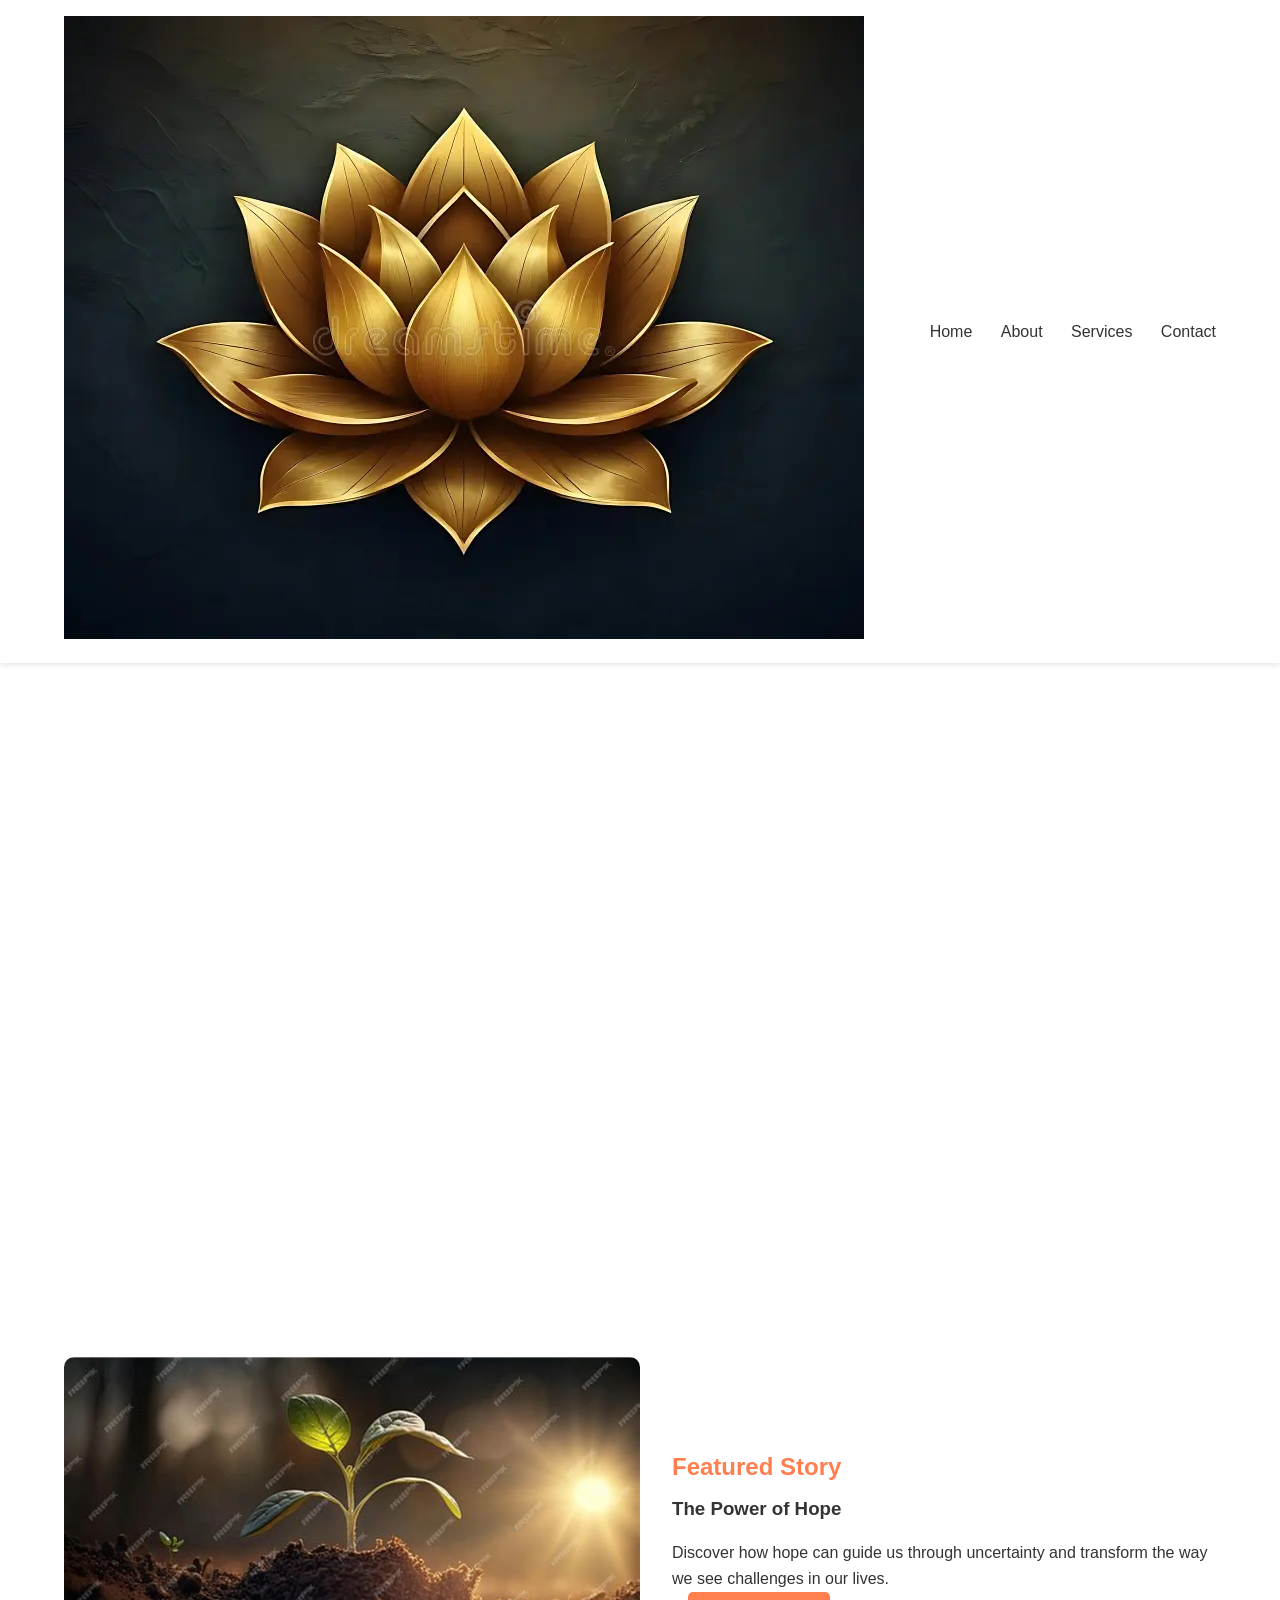
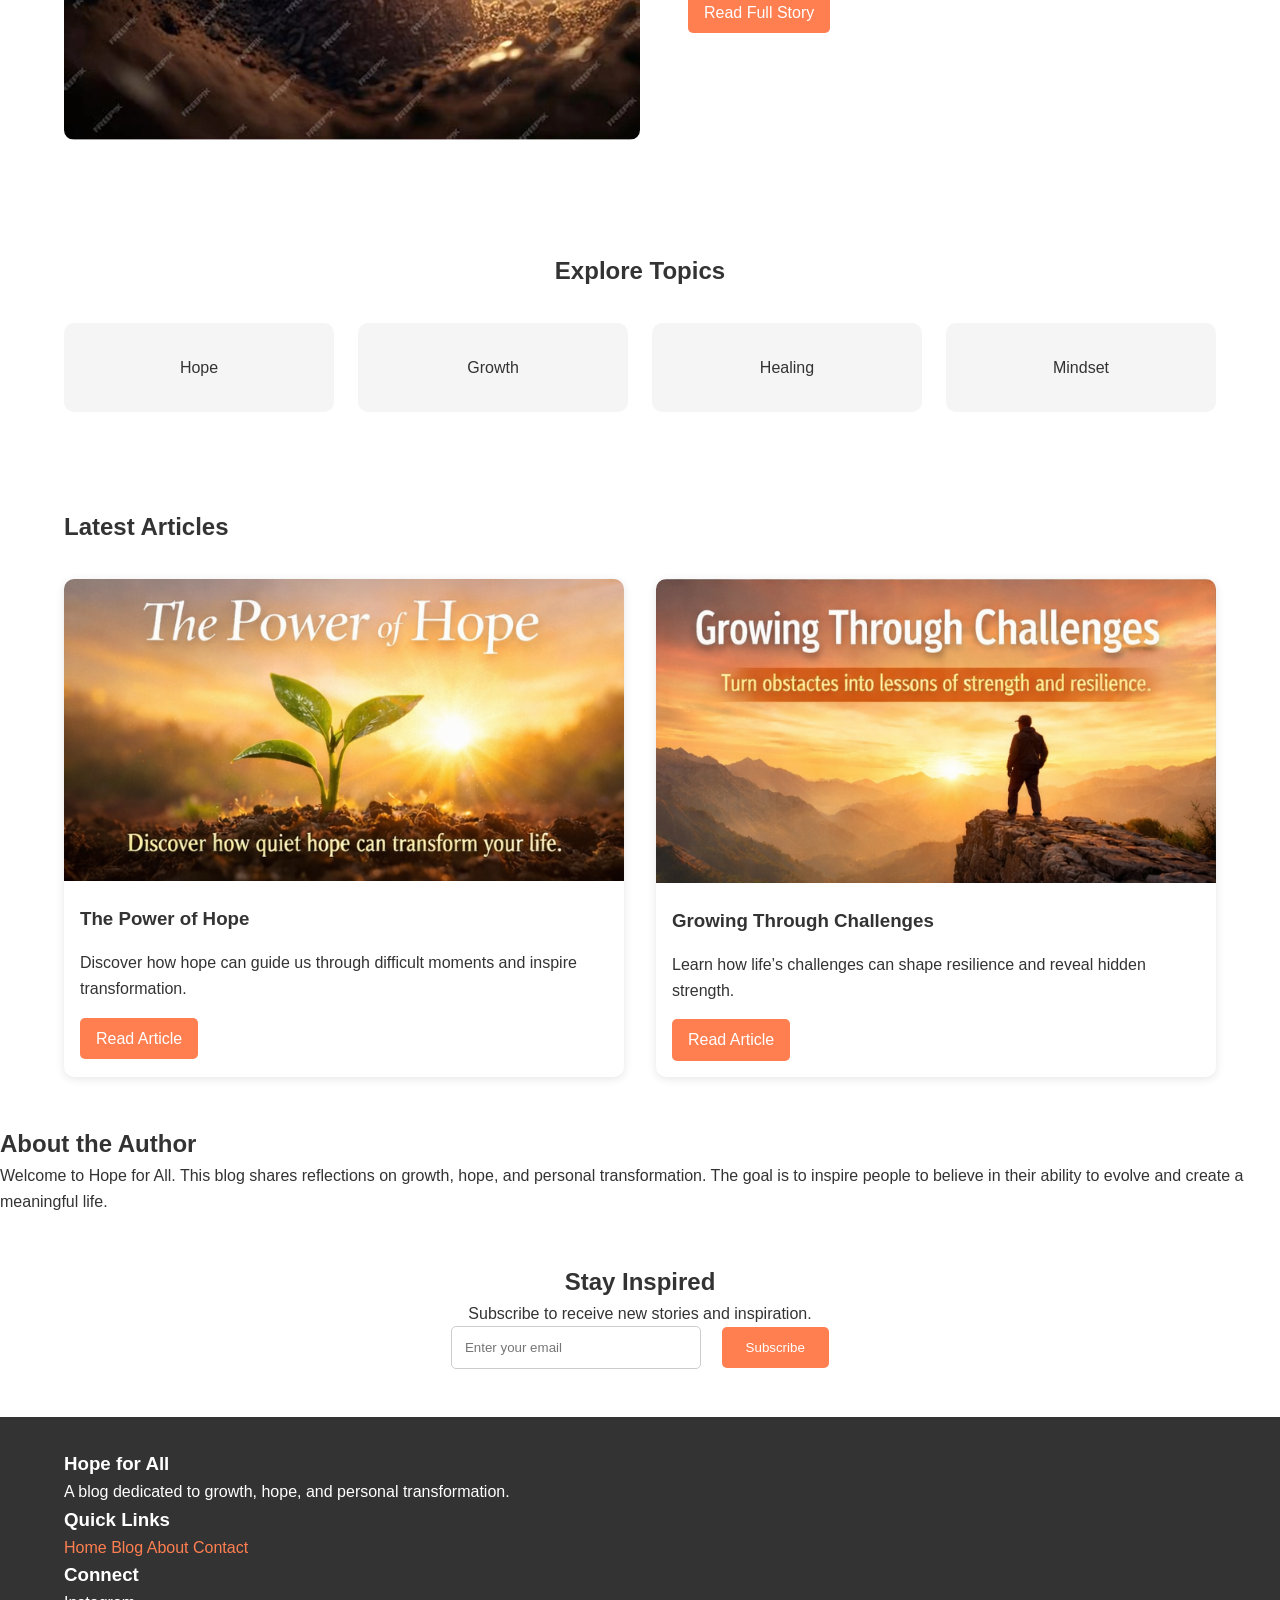
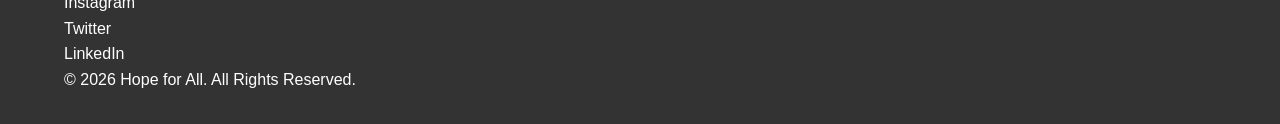
==== commit 2026a594: "Add files via upload" ====
--- a/index.html
+++ b/index.html
@@ -24,7 +24,7 @@
 <!-- HERO SECTION -->
 <section class="hero">
     <div class="hero-slider">
-        <div class="hero-slide active">
+        <div class="hero-slide">
             <img src="./images/growth.jpg" alt="Growth">
             <div class="hero-text">
                 <h1>Inspiring Hope. Empowering Lives.</h1>
@@ -50,8 +50,9 @@
         </div>
     </div>
 </section>
+
 <!-- FEATURED STORY -->
-<section class="featured">
+<section class="featured animate">
     <img src="./images/growth.jpg" alt="Featured Story">
     <div class="featured-text">
         <h2>Featured Story</h2>
@@ -62,7 +63,7 @@
 </section>
 
 <!-- CATEGORIES -->
-<section class="categories">
+<section class="categories animate">
     <h2>Explore Topics</h2>
     <div class="category-grid">
         <div class="category">Hope</div>
@@ -73,7 +74,7 @@
 </section>
 
 <!-- BLOG GRID -->
-<section class="blog-section">
+<section class="blog-section animate">
     <h2>Latest Articles</h2>
     <div class="blog-grid">
         <div class="blog-card">
@@ -92,13 +93,13 @@
 </section>
 
 <!-- ABOUT THE AUTHOR -->
-<section class="author">
+<section class="author animate">
     <h2>About the Author</h2>
     <p>Welcome to Hope for All. This blog shares reflections on growth, hope, and personal transformation. The goal is to inspire people to believe in their ability to evolve and create a meaningful life.</p>
 </section>
 
 <!-- NEWSLETTER -->
-<section class="newsletter">
+<section class="newsletter animate">
     <h2>Stay Inspired</h2>
     <p>Subscribe to receive new stories and inspiration.</p>
     <input type="email" placeholder="Enter your email">
@@ -128,17 +129,27 @@
     </div>
     <p class="copyright">© 2026 Hope for All. All Rights Reserved.</p>
 </footer>
+
+<!-- HERO SLIDER SCRIPT -->
 <script>
-const slides = document.querySelectorAll('.hero-slide');
-let currentSlide = 0;
+// Animate sections on scroll
+document.addEventListener("DOMContentLoaded", function() {
+    const animatedElements = document.querySelectorAll('.animate');
 
-function nextSlide() {
-    slides[currentSlide].classList.remove('active');
-    currentSlide = (currentSlide + 1) % slides.length;
-    slides[currentSlide].classList.add('active');
-}
+    function checkAnimation() {
+        const triggerBottom = window.innerHeight * 0.85;
 
-setInterval(nextSlide, 5000); // Change slide every 5 seconds
+        animatedElements.forEach(el => {
+            const top = el.getBoundingClientRect().top;
+            if(top < triggerBottom){
+                el.classList.add('active-scroll');
+            }
+        });
+    }
+
+    window.addEventListener('scroll', checkAnimation);
+    checkAnimation(); // check immediately on load
+});
 </script>
 
 </body>
--- a/style.css
+++ b/style.css
@@ -75,6 +75,9 @@
     from { opacity: 0; transform: translate(-50%, -60%); }
     to { opacity: 1; transform: translate(-50%, -50%); }
 }
+
+/* Add the rest of the previous CSS from header, buttons, featured story, categories, blog grid, newsletter, footer */
+
 /* FEATURED STORY */
 .featured {
     display: flex;
@@ -227,4 +230,15 @@
 @keyframes fadeIn {
     from { opacity: 0; transform: translateY(20px); }
     to { opacity: 1; transform: translateY(0); }
+}
+/* Scroll animation */
+.animate {
+    opacity: 0;
+    transform: translateY(30px);
+    transition: opacity 1s ease-out, transform 1s ease-out;
+}
+
+.animate.active-scroll {
+    opacity: 1;
+    transform: translateY(0);
 }
